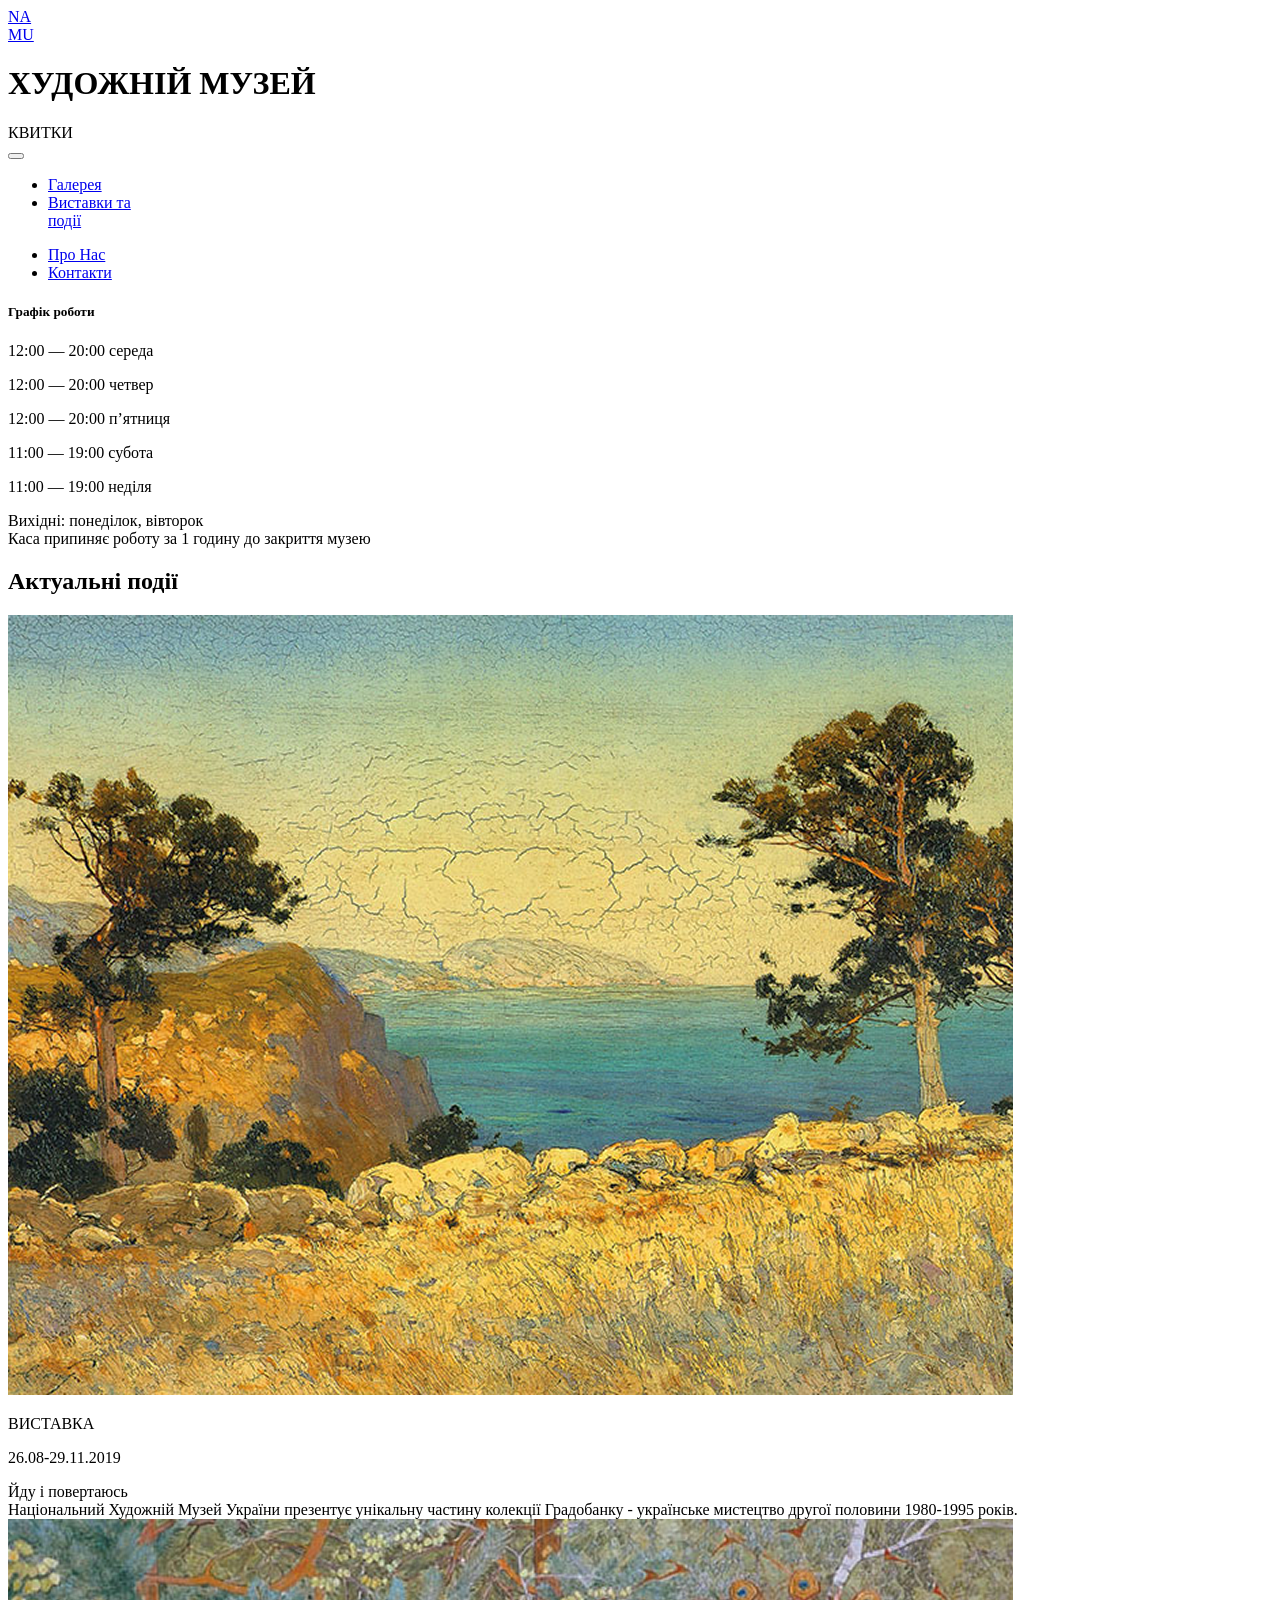
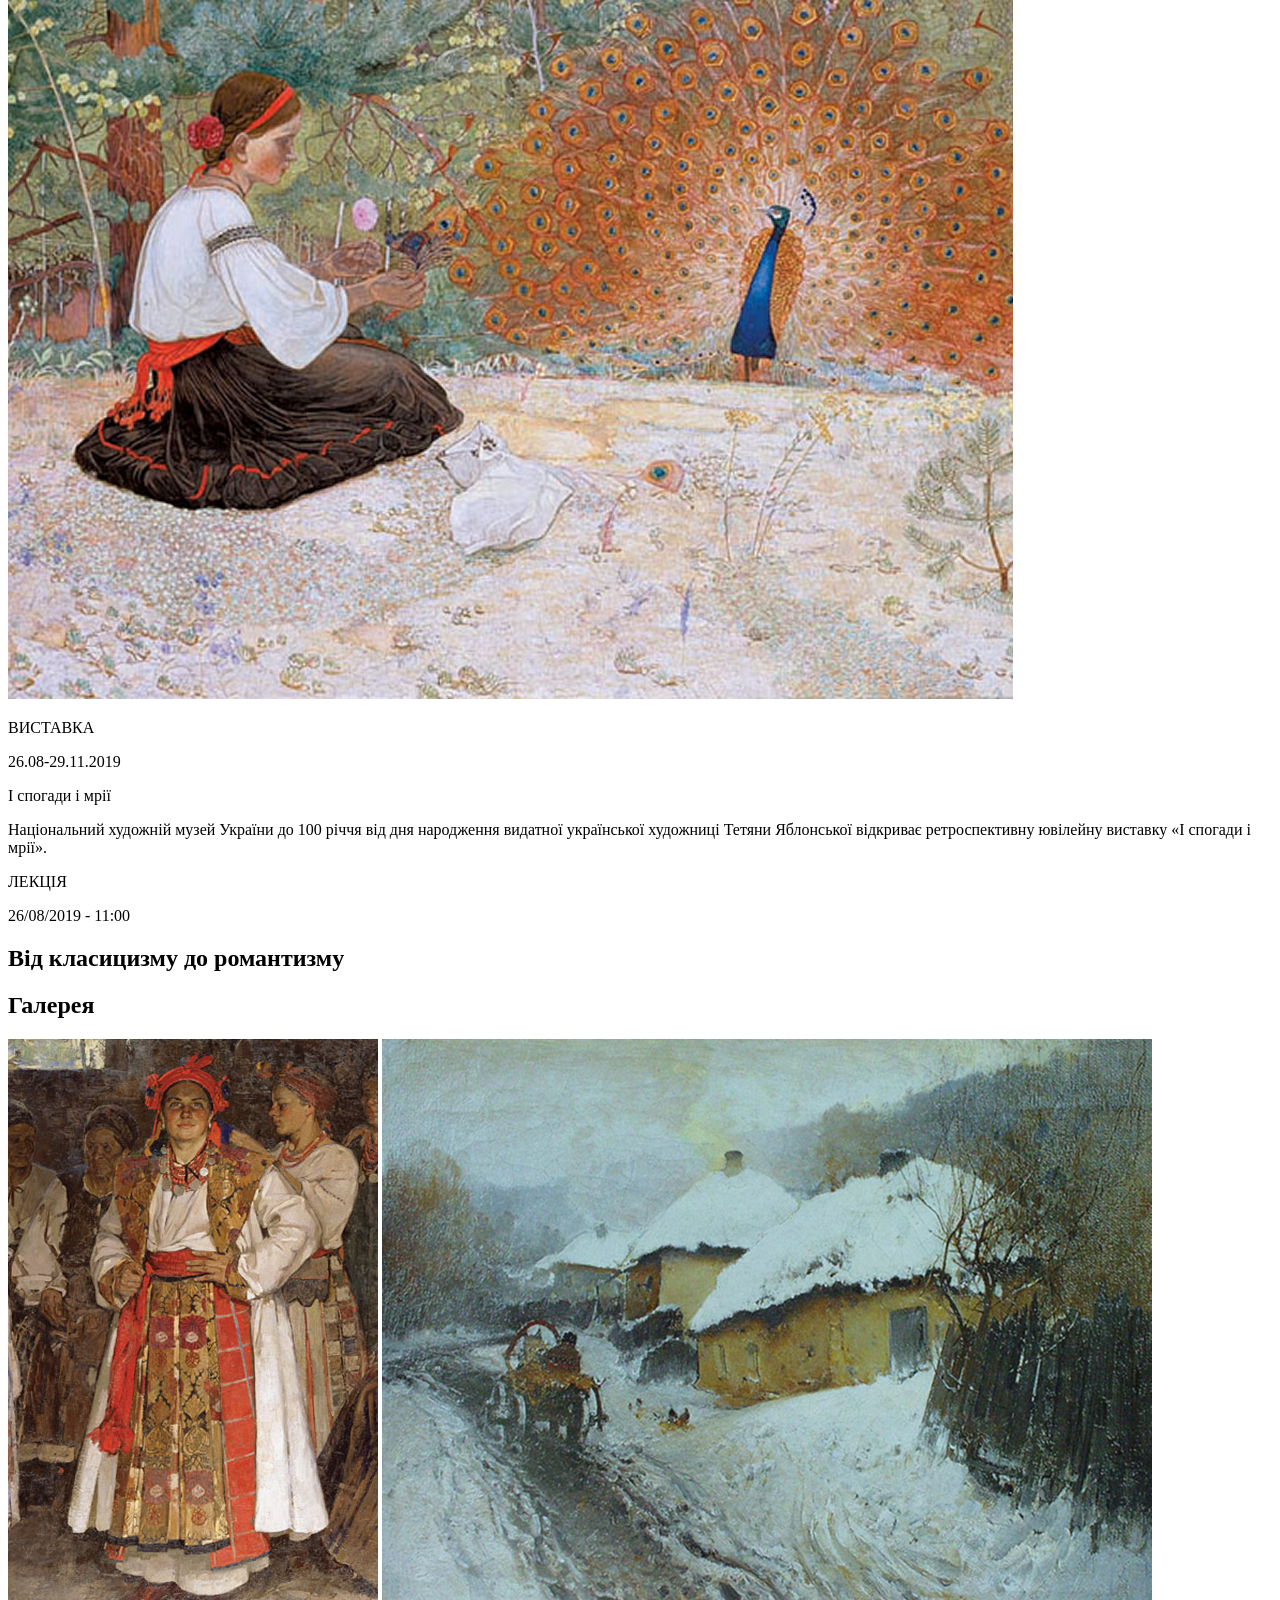
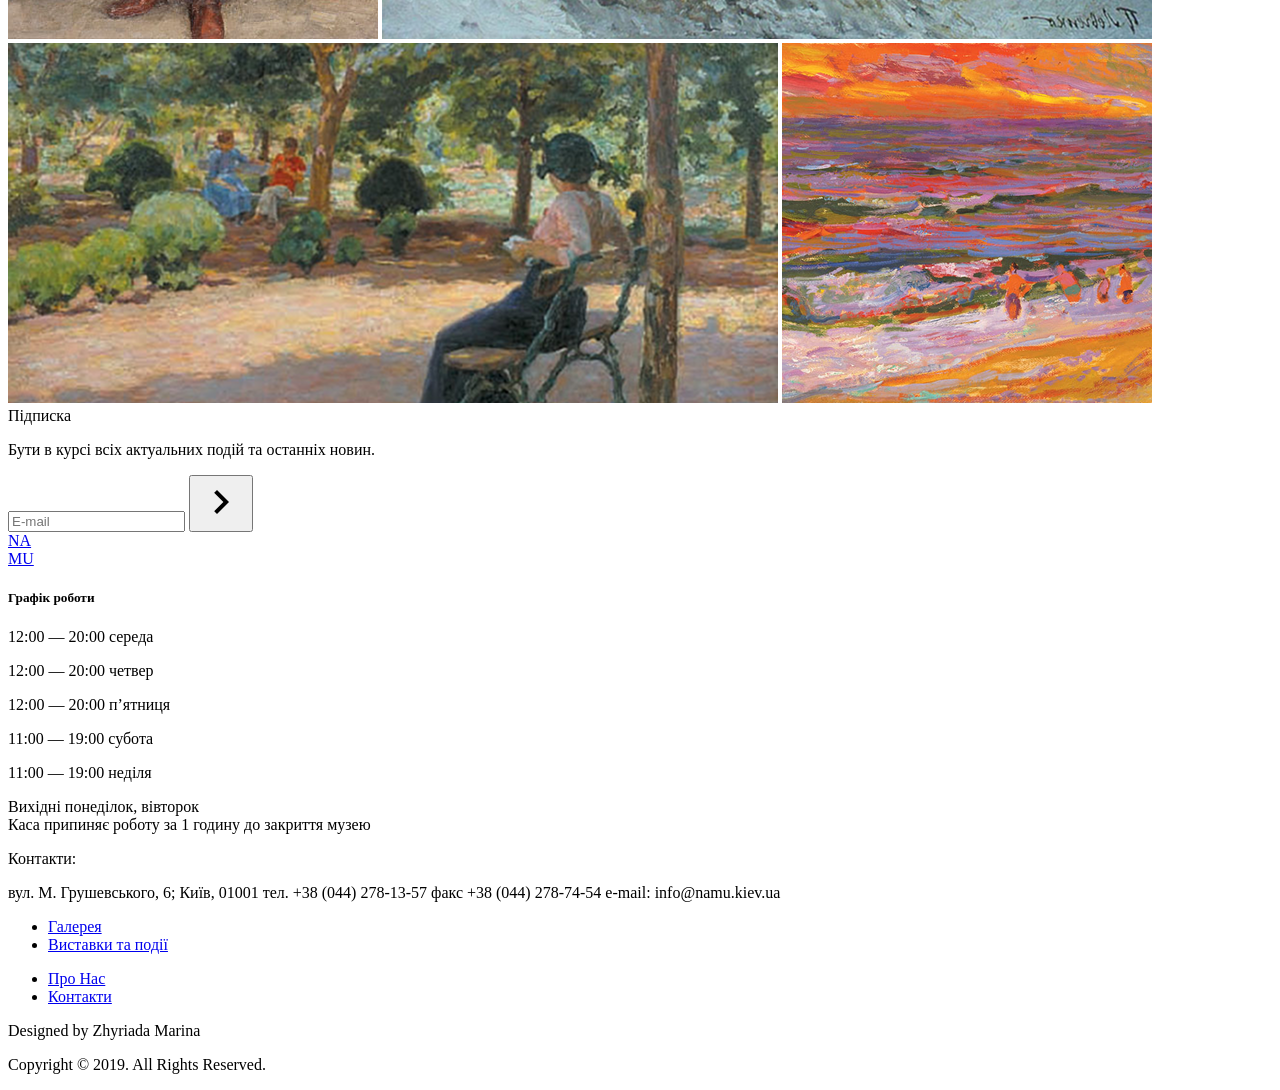
==== src/index.html @ c862cc07 "add solution" ====
<!doctype html>
<html
  lang="en"
  class="page"
>
  <head>
    <meta charset="UTF-8" />
    <meta
      name="viewport"
      content="width=device-width, initial-scale=1.0"
    />
    <title>Museum</title>
    <link
      rel="stylesheet"
      href="./styles/main.scss"
    />
  </head>
  <body class="page__body">
    <!-- #region Header -->
    <header
      id="header"
      class="header"
    >
      <div class="container">
        <div class="header__bg">
          <a
            href="/"
            class="logo header__logo"
          >
            NA
            <br />
            MU
          </a>
        </div>
        <div class="header__content">
          <div class="header__top">
            <a
              href="#menu"
              class="icon icon--burger--menu"
            ></a>
          </div>
          <div class="header__bottom">
            <h1 class="header__title">ХУДОЖНІЙ МУЗЕЙ</h1>
            <div class="header__tickets">
              <div class="header__tickets__button">КВИТКИ</div>
              <button class="button header__button__arrow">
                <a
                  href="#events"
                  class="icon icon--arrow"
                ></a>
              </button>
            </div>
          </div>
        </div>
      </div>
    </header>
    <!-- #endregion -->

    <!-- #region Menu -->
    <aside
      id="menu"
      class="menu page__menu"
    >
      <div class="container">
        <div class="menu__content">
          <div class="menu__root">
            <a
              href="#"
              class="icon icon--close"
            ></a>
            <nav class="nav menu__nav">
              <ul class="nav__list menu__nav__list">
                <li class="nav__item">
                  <a
                    href="#gallery"
                    class="nav__link menu__nav__link"
                  >
                    Галерея
                  </a>
                </li>
                <li class="nav__item">
                  <a
                    href="#events"
                    class="nav__link menu__nav__link"
                  >
                    Виставки та
                    <br />
                    події
                  </a>
                </li>
              </ul>
              <ul class="nav__list menu__nav__list">
                <li class="nav__item">
                  <a
                    href="#subscribtion"
                    class="nav__link menu__nav__link"
                  >
                    Про Наc
                  </a>
                </li>
                <li class="nav__item">
                  <a
                    href="#footer"
                    class="nav__link menu__nav__link"
                  >
                    Контакти
                  </a>
                </li>
              </ul>
            </nav>
          </div>
          <div class="schedule menu__schedule">
            <div class="schedule__work__times menu__schedule__work__times">
              <h5 class="schedule__title menu__schedule__title">
                Графік роботи
              </h5>
              <p class="schedule__work__time menu__schedule__work__time">
                12:00 — 20:00
                <span class="schedule__work__time--day">середа</span>
              </p>
              <p class="schedule__work__time menu__schedule__work__time">
                12:00 — 20:00
                <span class="schedule__work__time--day">четвер</span>
              </p>
              <p class="schedule__work__time menu__schedule__work__time">
                12:00 — 20:00
                <span class="schedule__work__time--day">п’ятниця</span>
              </p>
              <p class="schedule__work__time menu__schedule__work__time">
                11:00 — 19:00
                <span class="schedule__work__time--day">субота</span>
              </p>
              <p class="schedule__work__time menu__schedule__work__time">
                11:00 — 19:00
                <span class="schedule__work__time--day">неділя</span>
              </p>
            </div>
            <p class="schedule__free__days menu__schedule__free__days">
              <span class="schedule__free__days--title">Вихідні:</span>
              понеділок, вівторок
              <br />
              Каса припиняє роботу за 1 годину до закриття музею
            </p>
          </div>
        </div>
      </div>
    </aside>
    <!-- #endregion -->

    <!-- #region Main -->

    <main class="main">
      <div class="container">
        <section
          id="events"
          class="actuall__events"
        >
          <h2 class="title">Актуальні події</h2>
          <div class="actuall__events__content">
            <div class="actuall__events__event">
              <img
                src="./images/events/events-img_1.png"
                alt="Event Picture"
                class="actuall__events__picture"
              />
              <div class="actuall__events__info">
                <div class="actuall__events__data">
                  <p>ВИСТАВКА</p>
                  <p>26.08-29.11.2019</p>
                </div>
                <div class="actuall__events__name">Йду і повертаюсь</div>
                <div class="actuall__events__description">
                  Національний Художній Музей України презентує унікальну
                  частину колекції Градобанку - українське мистецтво другої
                  половини 1980-1995 років.
                </div>
              </div>
            </div>
            <div class="actuall__events__event">
              <img
                src="./images/events/events-img_2.png"
                alt="Event Picture"
                class="actuall__events__picture"
              />
              <div class="actuall__events__info">
                <div class="actuall__events__data">
                  <p>ВИСТАВКА</p>
                  <p>26.08-29.11.2019</p>
                </div>
                <div class="actuall__events__name">І спогади і мрії</div>
                <p class="actuall__events__description">
                  Національний художній музей України до 100 річчя від дня
                  народження видатної української художниці Тетяни Яблонської
                  відкриває ретроспективну ювілейну виставку «І спогади і мрії».
                </p>
              </div>
            </div>
          </div>
        </section>
      </div>

      <section
        id="lecture"
        class="lecture"
      >
        <div class="lecture__info">
          <div class="lecture__date">
            <p>ЛЕКЦІЯ</p>
            <p>26/08/2019 - 11:00</p>
          </div>
          <h2 class="title lecture__title">Від класицизму до романтизму</h2>
        </div>
      </section>

      <section
        id="gallery"
        class="gallery"
      >
        <div class="gallery__content">
          <h2 class="title">Галерея</h2>
          <div class="gallery__pictures">
            <img
              src="./images/gallery/gallery-picture--1.png"
              alt="Gallery Image"
              class="gallery__picture gallery__picture--1"
            />
            <img
              src="./images/gallery/gallery-picture--2.png"
              alt="Gallery Image"
              class="gallery__picture gallery__picture--2"
            />
            <img
              src="./images/gallery/gallery-picture--3.png"
              alt="Gallery Image"
              class="gallery__picture gallery__picture--3"
            />
            <img
              src="./images/gallery/gallery-picture--4.png"
              alt="Gallery Image"
              class="gallery__picture gallery__picture--4"
            />
          </div>
          <div class="gallery__navigations">
            <div
              class="gallery__navigation gallery__navigation--1 gallery__navigation--active"
            ></div>
            <div class="gallery__navigation gallery__navigation--2"></div>
            <div class="gallery__navigation gallery__navigation--3"></div>
            <div class="gallery__navigation gallery__navigation--4"></div>
          </div>
        </div>
      </section>
      <section
        id="subscribtion"
        class="subscribtion"
      >
        <div class="subscribtion__content">
          <div class="title subscribtion__title">Підписка</div>
          <p class="subscribtion__description">
            Бути в курсі всіх актуальних подій та останніх новин.
          </p>
          <form
            action="#"
            class="subscribtion__email"
          >
            <input
              type="email"
              name="email"
              placeholder="E-mail"
              class="subscribtion__email__input"
              required
            />
            <button
              type="submit"
              class="button subscribtion__button__arrow"
            >
              <img
                src="./images/icons/arrow_icon-subscription.png"
                alt="Email Arrow"
                class="subscribtion__arrow"
              />
            </button>
          </form>
        </div>
      </section>
    </main>

    <!-- #endregion -->

    <!-- #region Footer -->

    <footer
      id="footer"
      class="footer"
    >
      <div class="container">
        <div class="footer__content">
          <div class="footer__top">
            <a
              href="/"
              class="logo footer__logo"
            >
              NA
              <br />
              MU
            </a>
            <div class="footer__socials">
              <a
                href="https://www.facebook.com"
                class="icon icon--facebook"
              ></a>
              <a
                href="https://www.instagram.com"
                class="icon icon--instagram"
              ></a>
            </div>
          </div>
          <div class="schedule footer__schedule">
            <div class="schedule__work__times footer__schedule__work__times">
              <h5 class="schedule__title footer__schedule__title">
                Графік роботи
              </h5>
              <p class="schedule__work__time footer__schedule__work__time">
                12:00 — 20:00
                <span class="schedule__work__time--day">середа</span>
              </p>
              <p class="schedule__work__time footer__schedule__work__time">
                12:00 — 20:00
                <span class="schedule__work__time--day">четвер</span>
              </p>
              <p class="schedule__work__time footer__schedule__work__time">
                12:00 — 20:00
                <span class="schedule__work__time--day">п’ятниця</span>
              </p>
              <p class="schedule__work__time footer__schedule__work__time">
                11:00 — 19:00
                <span class="schedule__work__time--day">субота</span>
              </p>
              <p class="schedule__work__time footer__schedule__work__time">
                11:00 — 19:00
                <span class="schedule__work__time--day">неділя</span>
              </p>
            </div>
            <p class="schedule__free__days footer__schedule__free__days">
              Вихідні понеділок, вівторок
              <br />
              Каса припиняє роботу за 1 годину до закриття музею
            </p>
          </div>
          <div class="footer__contacts">
            <p class="footer__contacts__title">Контакти:</p>
            <p class="footer__contacts__description">
              вул. М. Грушевського, 6; Київ, 01001 тел. +38 (044) 278-13-57 факс
              +38 (044) 278-74-54 e-mail: info@namu.kiev.ua
            </p>
          </div>
          <nav class="nav footer__nav">
            <div class="go-top">
              <a
                href="#header"
                class="icon icon--arrow-up"
              ></a>
            </div>
            <ul class="nav__list footer__nav__list">
              <li class="nav__item">
                <a
                  href="#gallery"
                  class="nav__link footer__nav__link"
                >
                  Галерея
                </a>
              </li>
              <li class="nav__item">
                <a
                  href="#events"
                  class="nav__link footer__nav__link"
                >
                  Виставки та події
                </a>
              </li>
            </ul>
            <ul class="nav__list footer__nav__list">
              <li class="nav__item">
                <a
                  href="#subscribtion"
                  class="nav__link footer__nav__link"
                >
                  Про Наc
                </a>
              </li>
              <li class="nav__item">
                <a
                  href="#footer"
                  class="nav__link footer__nav__link"
                >
                  Контакти
                </a>
              </li>
            </ul>
          </nav>
          <div class="footer__author">
            <p class="footer__design__by">Designed by Zhyriada Marina</p>
            <p class="footer__copyrights">
              Copyright © 2019. All Rights Reserved.
            </p>
          </div>
        </div>
      </div>
    </footer>

    <!-- #endregion -->
    <script src="scripts/main.js"></script>
  </body>
</html>
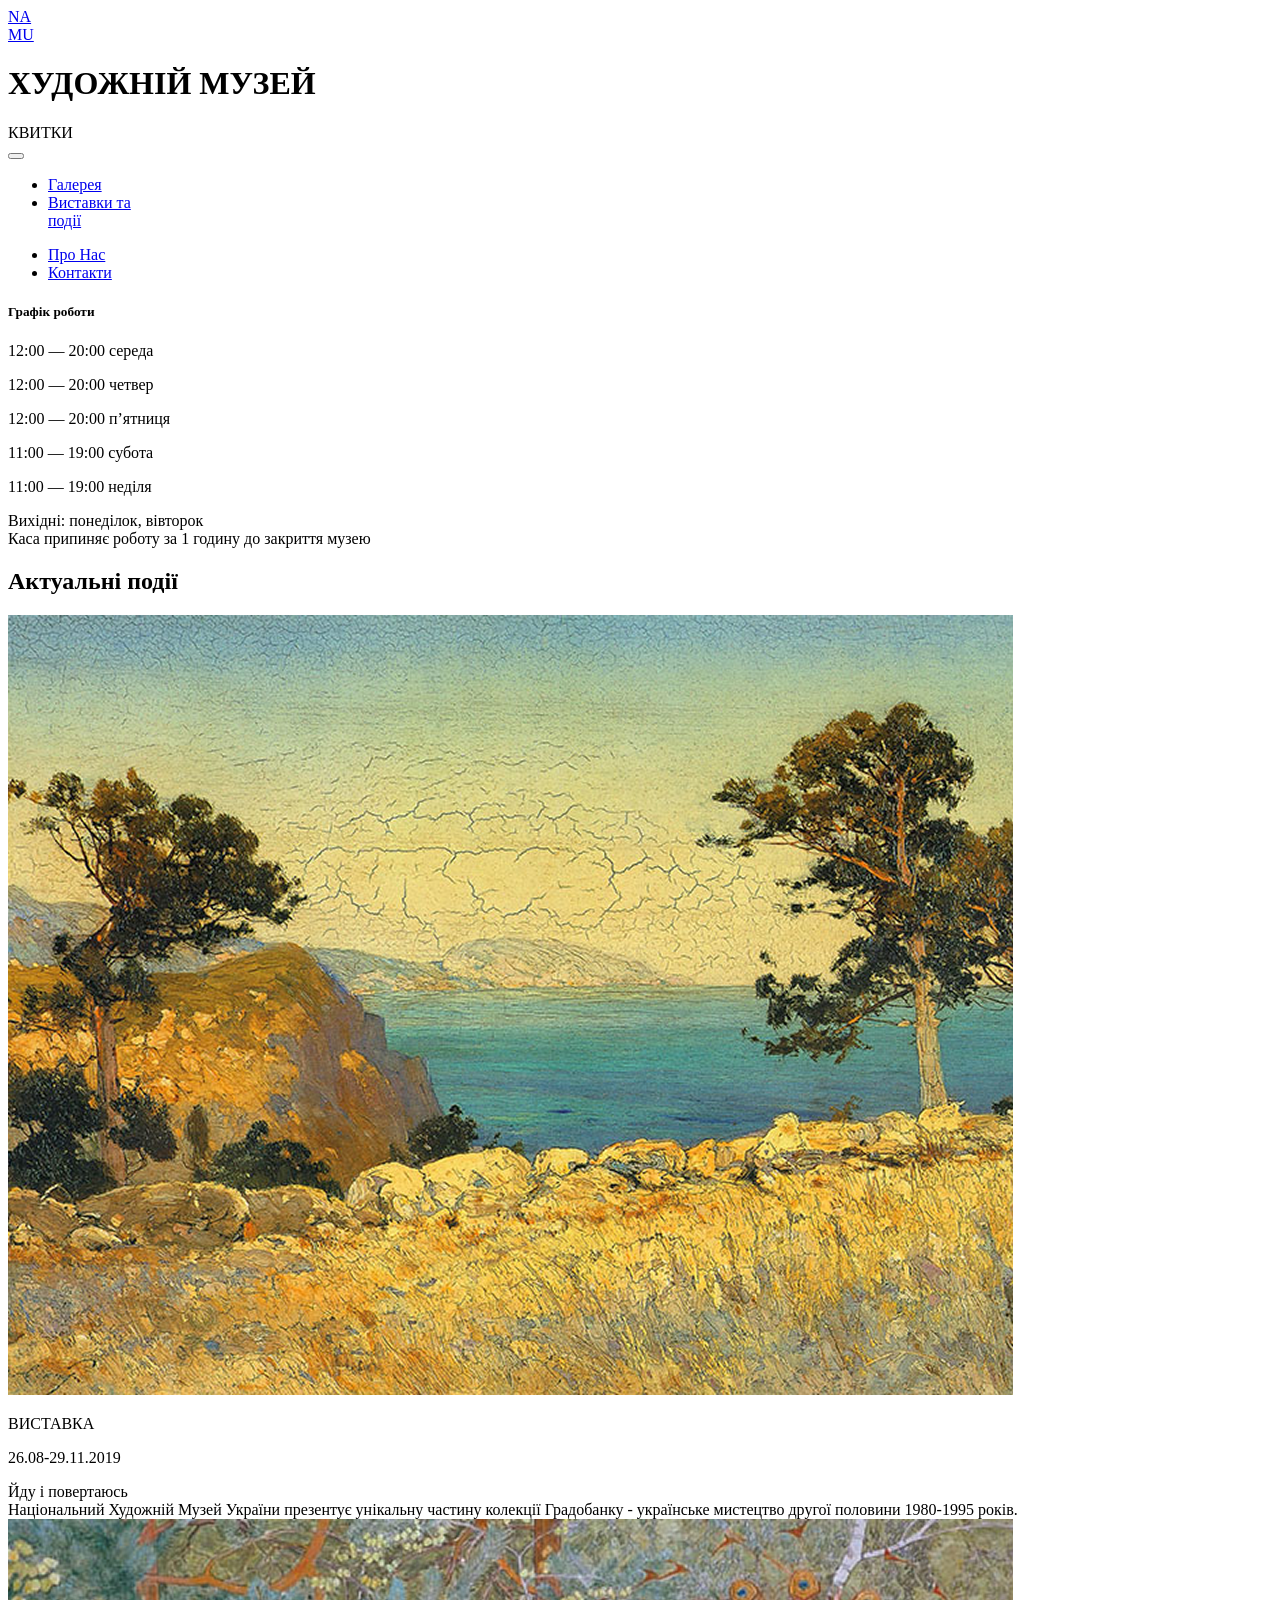
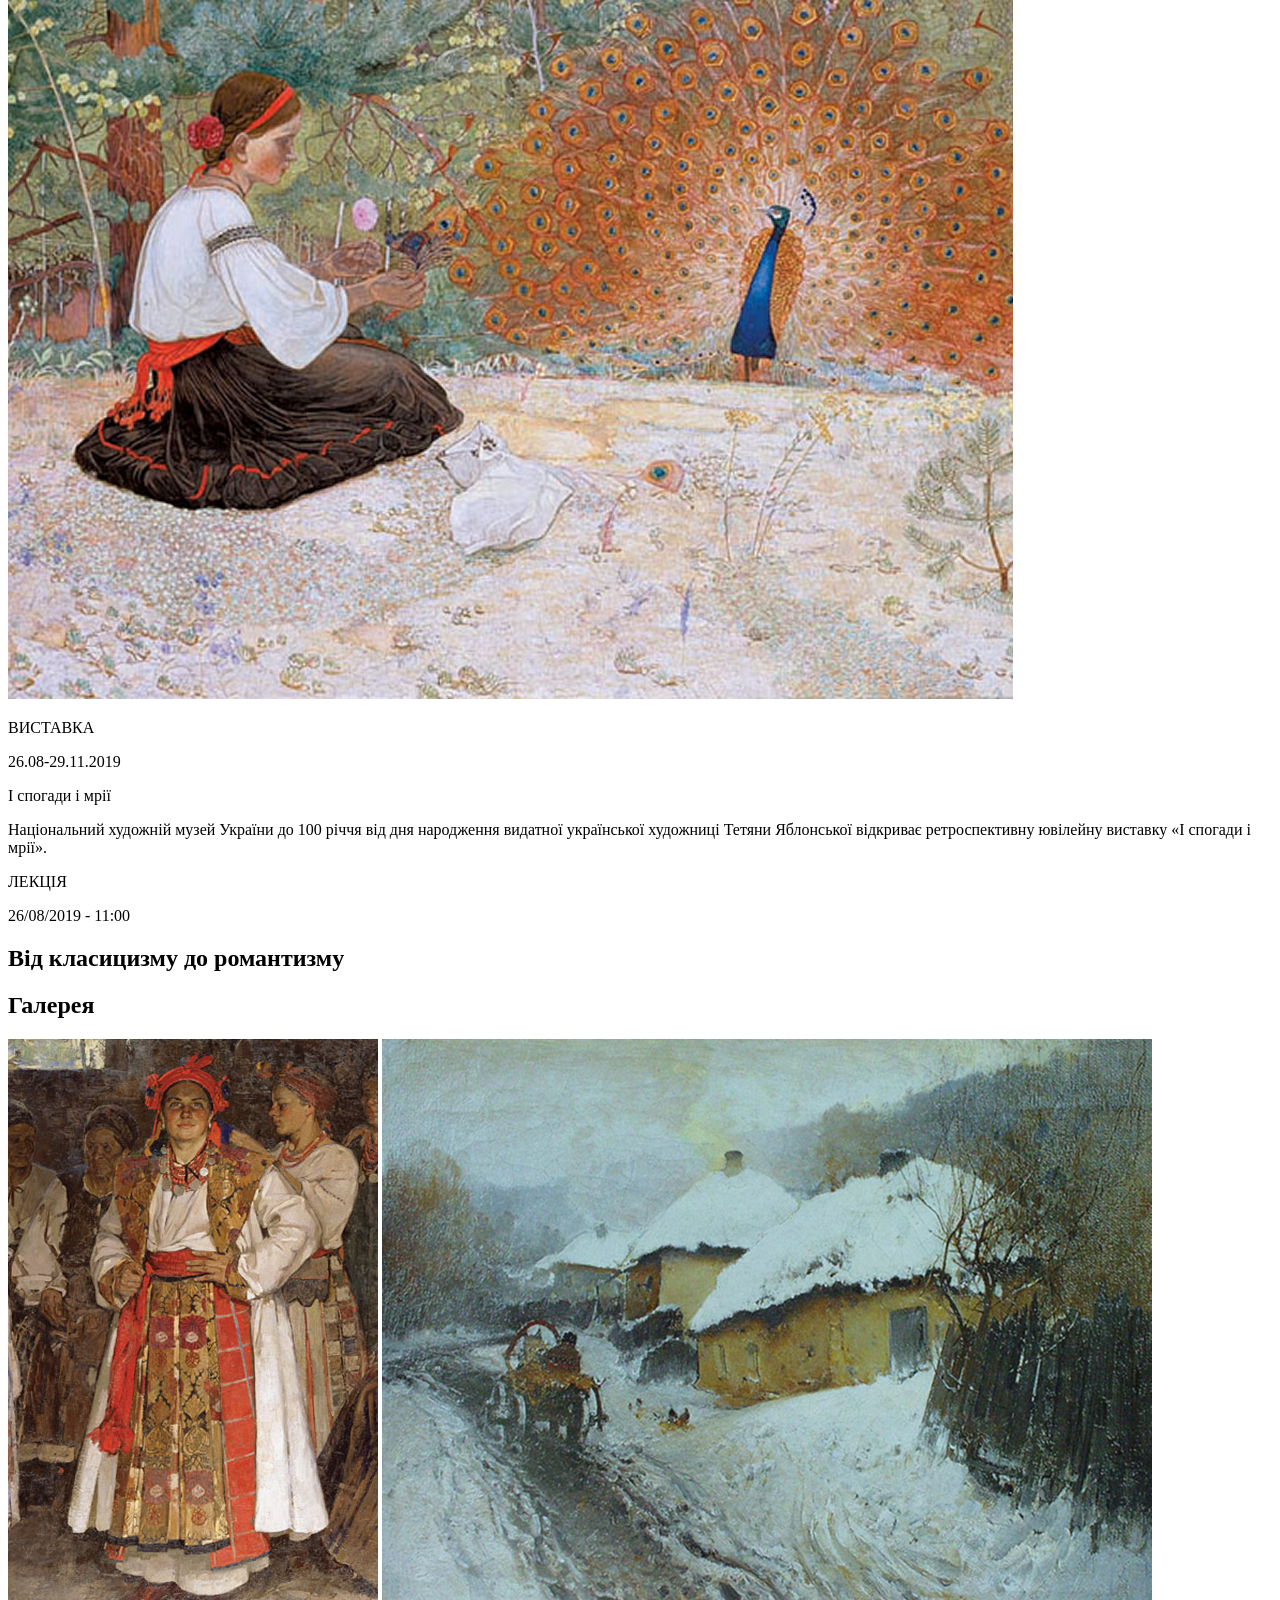
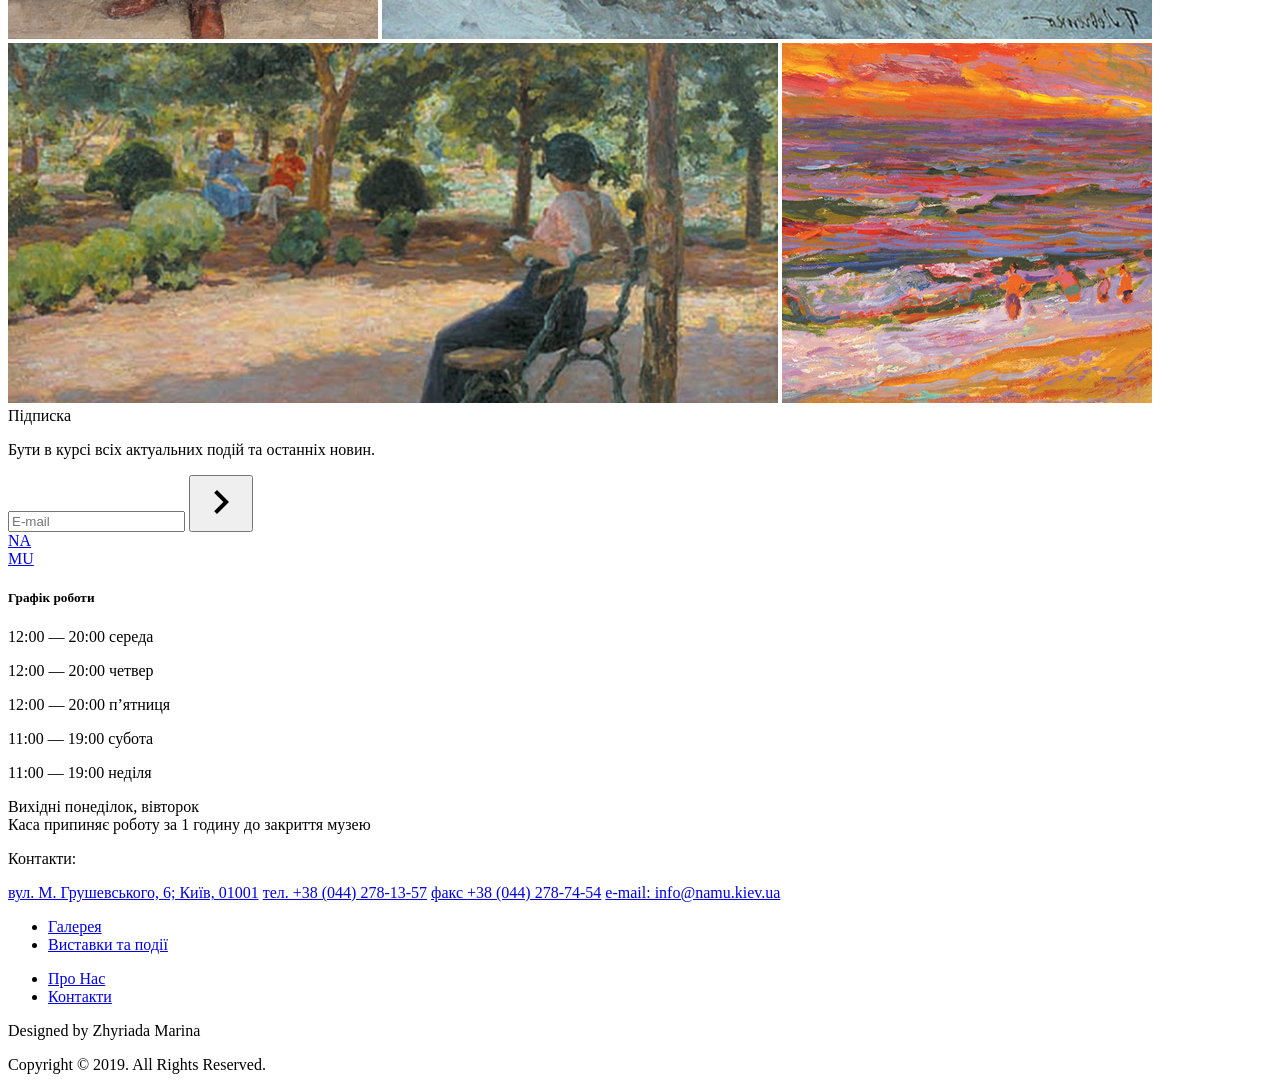
==== commit fec960b1: "add solution" ====
--- a/src/index.html
+++ b/src/index.html
@@ -14,6 +14,7 @@
       rel="stylesheet"
       href="./styles/main.scss"
     />
+    <link rel="icon" href="./images/fav-icon.png">
   </head>
   <body class="page__body">
     <!-- #region Header -->
@@ -350,8 +351,10 @@
           <div class="footer__contacts">
             <p class="footer__contacts__title">Контакти:</p>
             <p class="footer__contacts__description">
-              вул. М. Грушевського, 6; Київ, 01001 тел. +38 (044) 278-13-57 факс
-              +38 (044) 278-74-54 e-mail: info@namu.kiev.ua
+              <a href="https://www.google.com/maps/search/?api=1&query=вул.+М.+Грушевського,+6,+Київ,+01001" class="footer__contacts__link">вул. М. Грушевського, 6; Київ, 01001</a>
+              <a href="tel:+380442781357" class="footer__contacts__link">тел. +38 (044) 278-13-57</a>
+              <a href="tel:+380442787454" class="footer__contacts__link">факс +38 (044) 278-74-54</a>
+              <a href="mailto:info@namu.kiev.ua" class="footer__contacts__link">e-mail: info@namu.kiev.ua</a>
             </p>
           </div>
           <nav class="nav footer__nav">
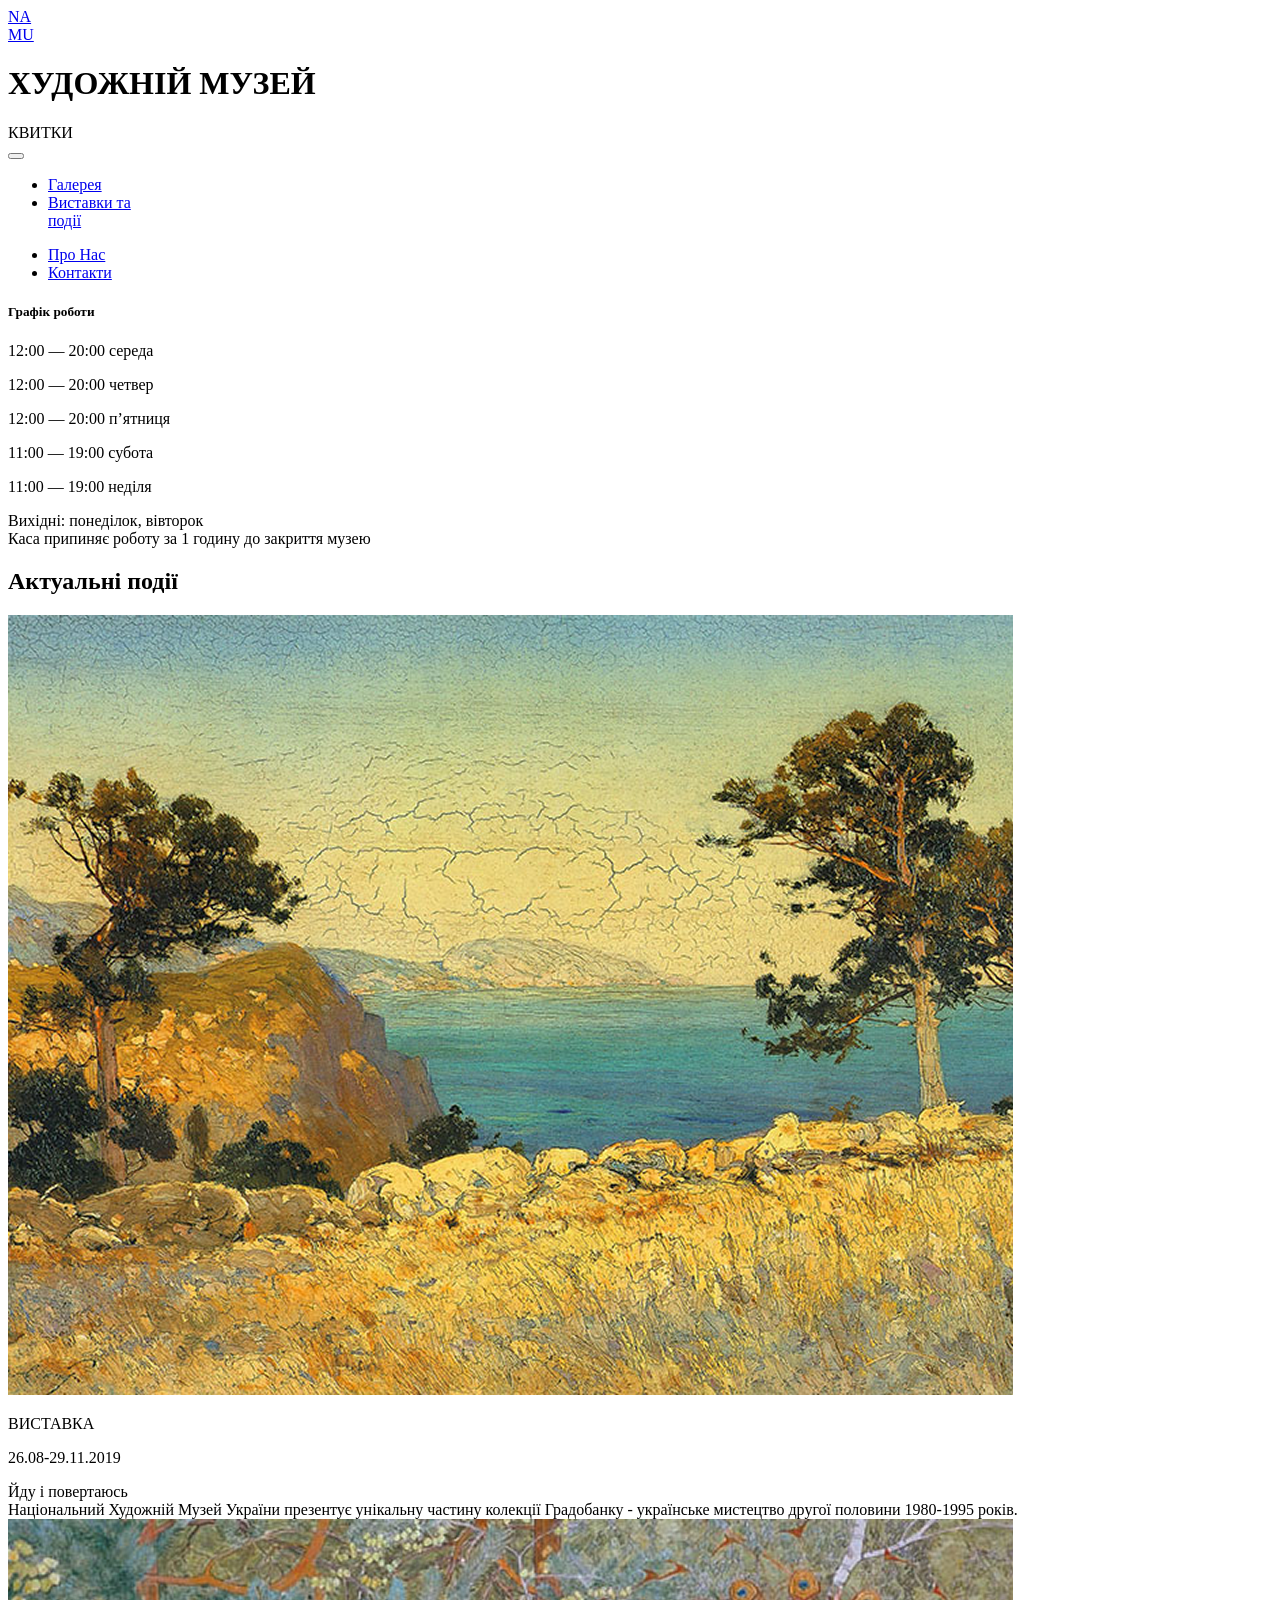
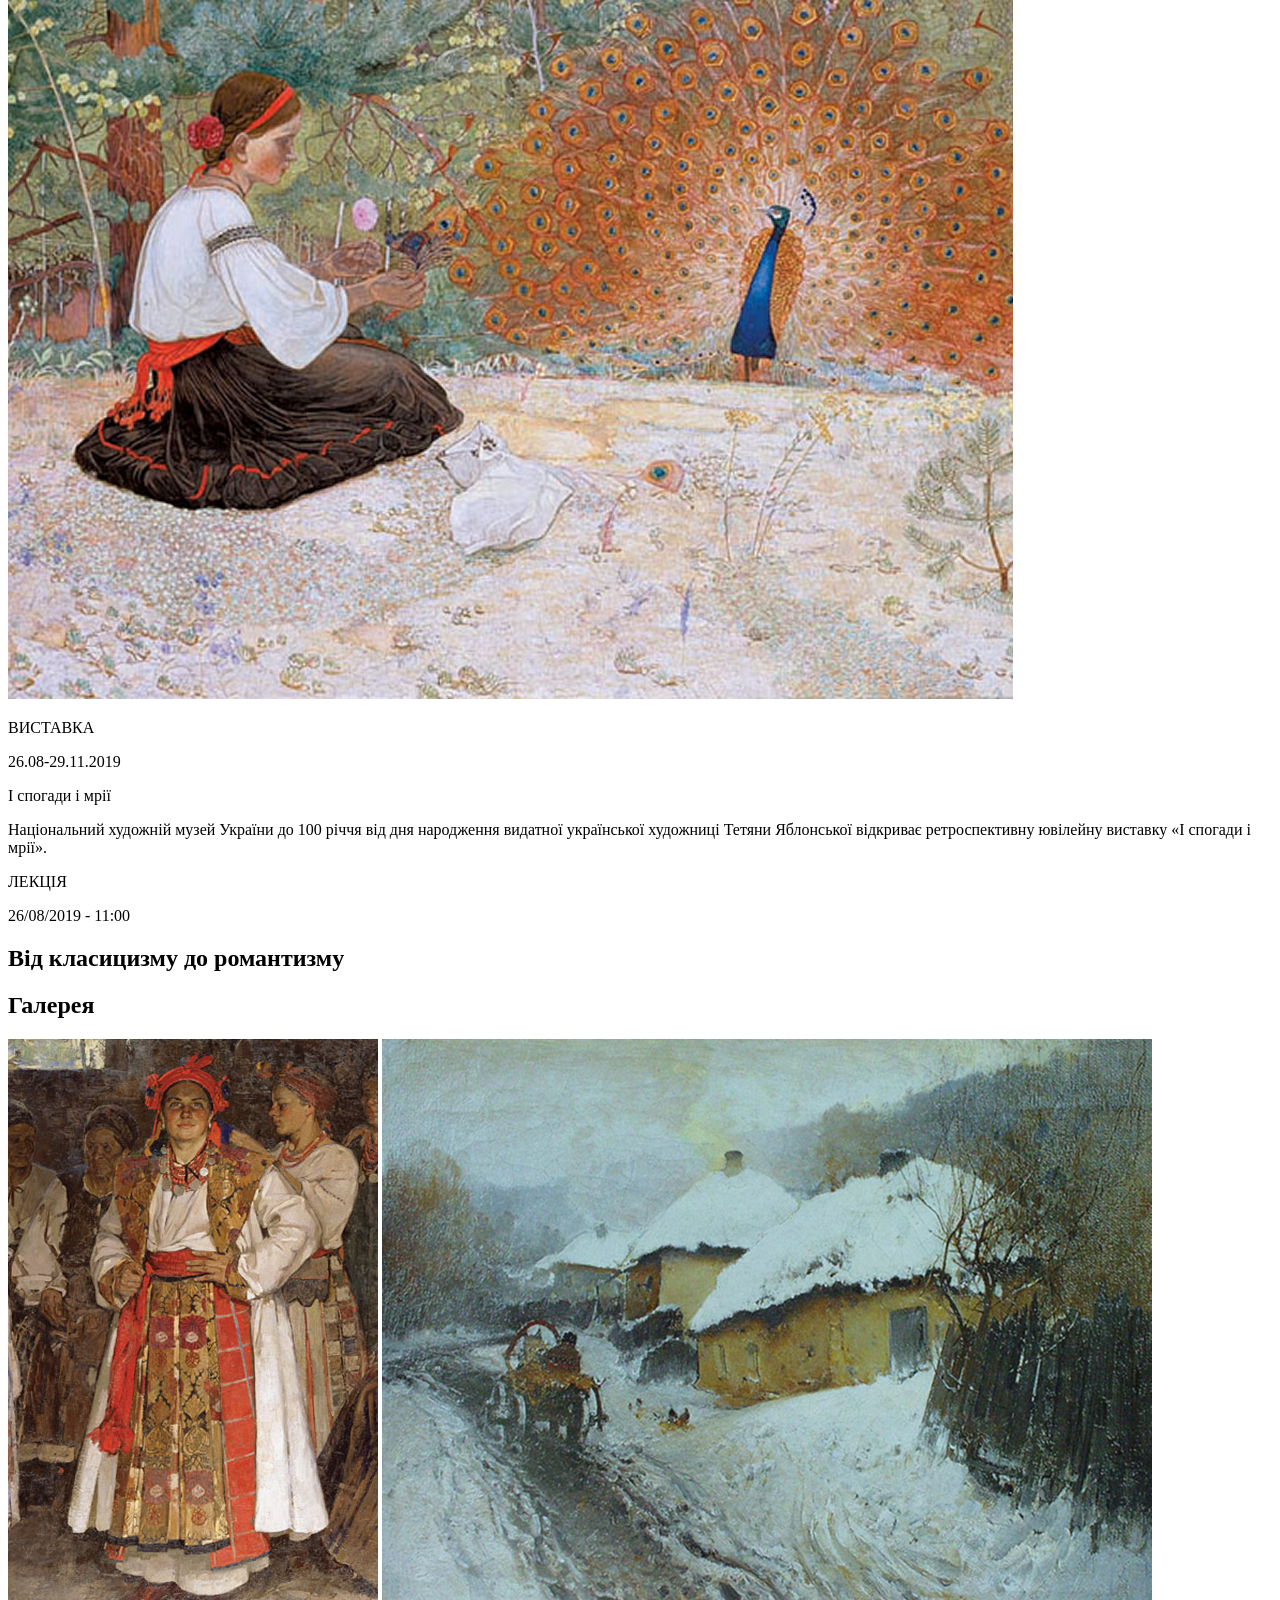
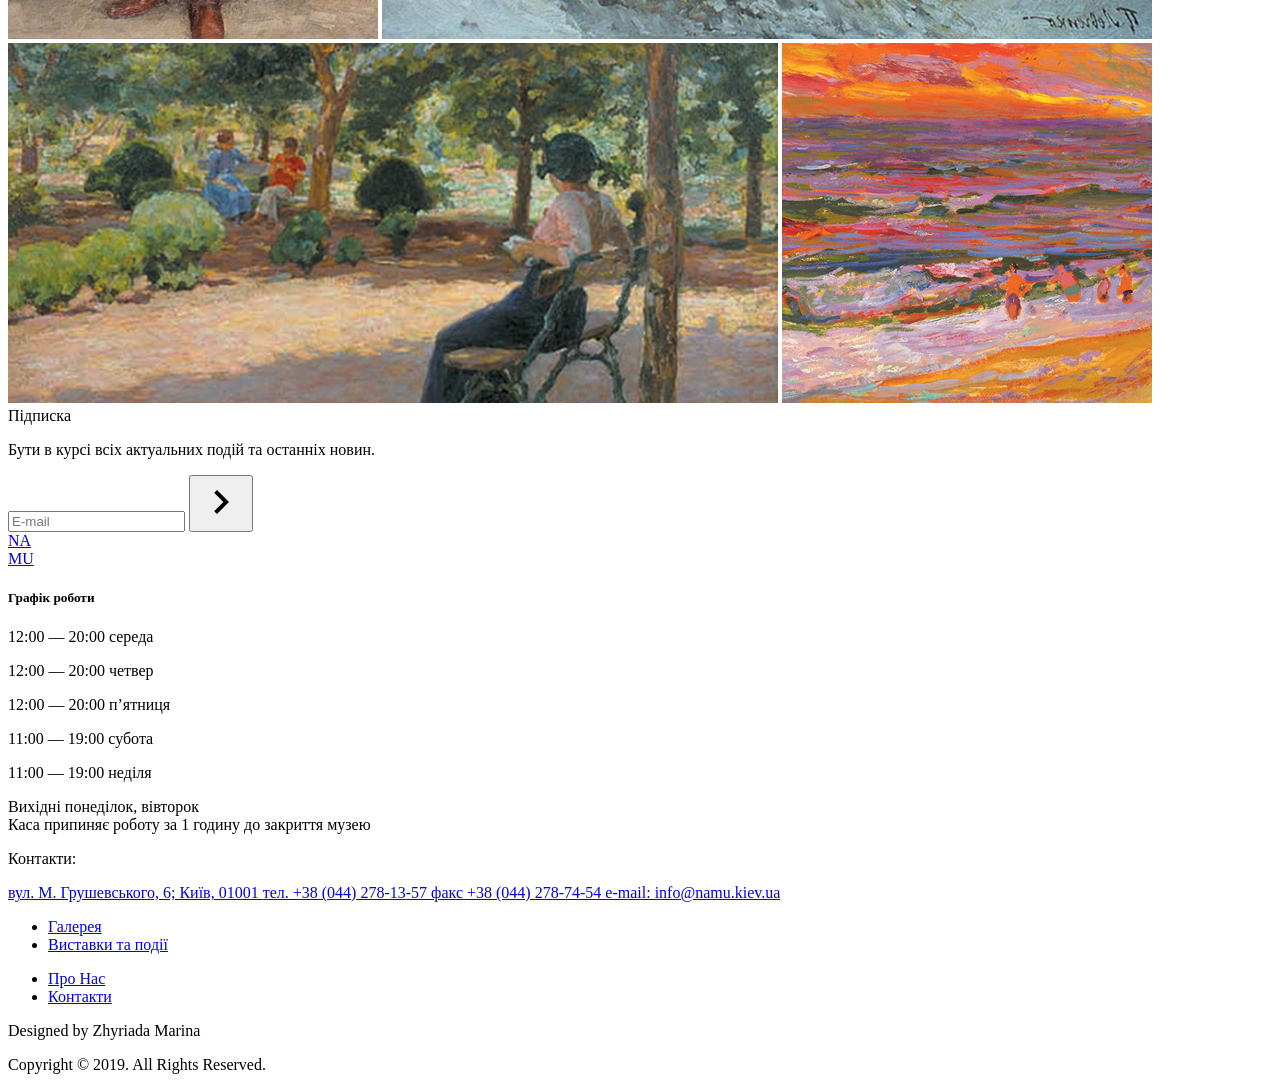
==== commit 715d3352: "add solution" ====
--- a/src/index.html
+++ b/src/index.html
@@ -14,9 +14,13 @@
       rel="stylesheet"
       href="./styles/main.scss"
     />
-    <link rel="icon" href="./images/fav-icon.png">
+    <link
+      rel="icon"
+      href="./images/fav-icon.png"
+    />
   </head>
   <body class="page__body">
+    <div class="page__gradient"></div>
     <!-- #region Header -->
     <header
       id="header"
@@ -219,35 +223,37 @@
       >
         <div class="gallery__content">
           <h2 class="title">Галерея</h2>
-          <div class="gallery__pictures">
-            <img
-              src="./images/gallery/gallery-picture--1.png"
-              alt="Gallery Image"
-              class="gallery__picture gallery__picture--1"
-            />
-            <img
-              src="./images/gallery/gallery-picture--2.png"
-              alt="Gallery Image"
-              class="gallery__picture gallery__picture--2"
-            />
-            <img
-              src="./images/gallery/gallery-picture--3.png"
-              alt="Gallery Image"
-              class="gallery__picture gallery__picture--3"
-            />
-            <img
-              src="./images/gallery/gallery-picture--4.png"
-              alt="Gallery Image"
-              class="gallery__picture gallery__picture--4"
-            />
-          </div>
-          <div class="gallery__navigations">
-            <div
-              class="gallery__navigation gallery__navigation--1 gallery__navigation--active"
-            ></div>
-            <div class="gallery__navigation gallery__navigation--2"></div>
-            <div class="gallery__navigation gallery__navigation--3"></div>
-            <div class="gallery__navigation gallery__navigation--4"></div>
+          <div class="gallery__carousel">
+            <div class="gallery__pictures">
+              <img
+                src="./images/gallery/gallery-picture--1.png"
+                alt="Gallery Image"
+                class="gallery__picture gallery__picture--1"
+              />
+              <img
+                src="./images/gallery/gallery-picture--2.png"
+                alt="Gallery Image"
+                class="gallery__picture gallery__picture--2"
+              />
+              <img
+                src="./images/gallery/gallery-picture--3.png"
+                alt="Gallery Image"
+                class="gallery__picture gallery__picture--3"
+              />
+              <img
+                src="./images/gallery/gallery-picture--4.png"
+                alt="Gallery Image"
+                class="gallery__picture gallery__picture--4"
+              />
+            </div>
+            <div class="gallery__navigations">
+              <div
+                class="gallery__navigation gallery__navigation--1 gallery__navigation--active"
+              ></div>
+              <div class="gallery__navigation gallery__navigation--2"></div>
+              <div class="gallery__navigation gallery__navigation--3"></div>
+              <div class="gallery__navigation gallery__navigation--4"></div>
+            </div>
           </div>
         </div>
       </section>
@@ -351,10 +357,30 @@
           <div class="footer__contacts">
             <p class="footer__contacts__title">Контакти:</p>
             <p class="footer__contacts__description">
-              <a href="https://www.google.com/maps/search/?api=1&query=вул.+М.+Грушевського,+6,+Київ,+01001" class="footer__contacts__link">вул. М. Грушевського, 6; Київ, 01001</a>
-              <a href="tel:+380442781357" class="footer__contacts__link">тел. +38 (044) 278-13-57</a>
-              <a href="tel:+380442787454" class="footer__contacts__link">факс +38 (044) 278-74-54</a>
-              <a href="mailto:info@namu.kiev.ua" class="footer__contacts__link">e-mail: info@namu.kiev.ua</a>
+              <a
+                href="https://www.google.com/maps/search/?api=1&query=вул.+М.+Грушевського,+6,+Київ,+01001"
+                class="footer__contacts__link"
+              >
+                вул. М. Грушевського, 6; Київ, 01001
+              </a>
+              <a
+                href="tel:+380442781357"
+                class="footer__contacts__link"
+              >
+                тел. +38 (044) 278-13-57
+              </a>
+              <a
+                href="tel:+380442787454"
+                class="footer__contacts__link"
+              >
+                факс +38 (044) 278-74-54
+              </a>
+              <a
+                href="mailto:info@namu.kiev.ua"
+                class="footer__contacts__link"
+              >
+                e-mail: info@namu.kiev.ua
+              </a>
             </p>
           </div>
           <nav class="nav footer__nav">
